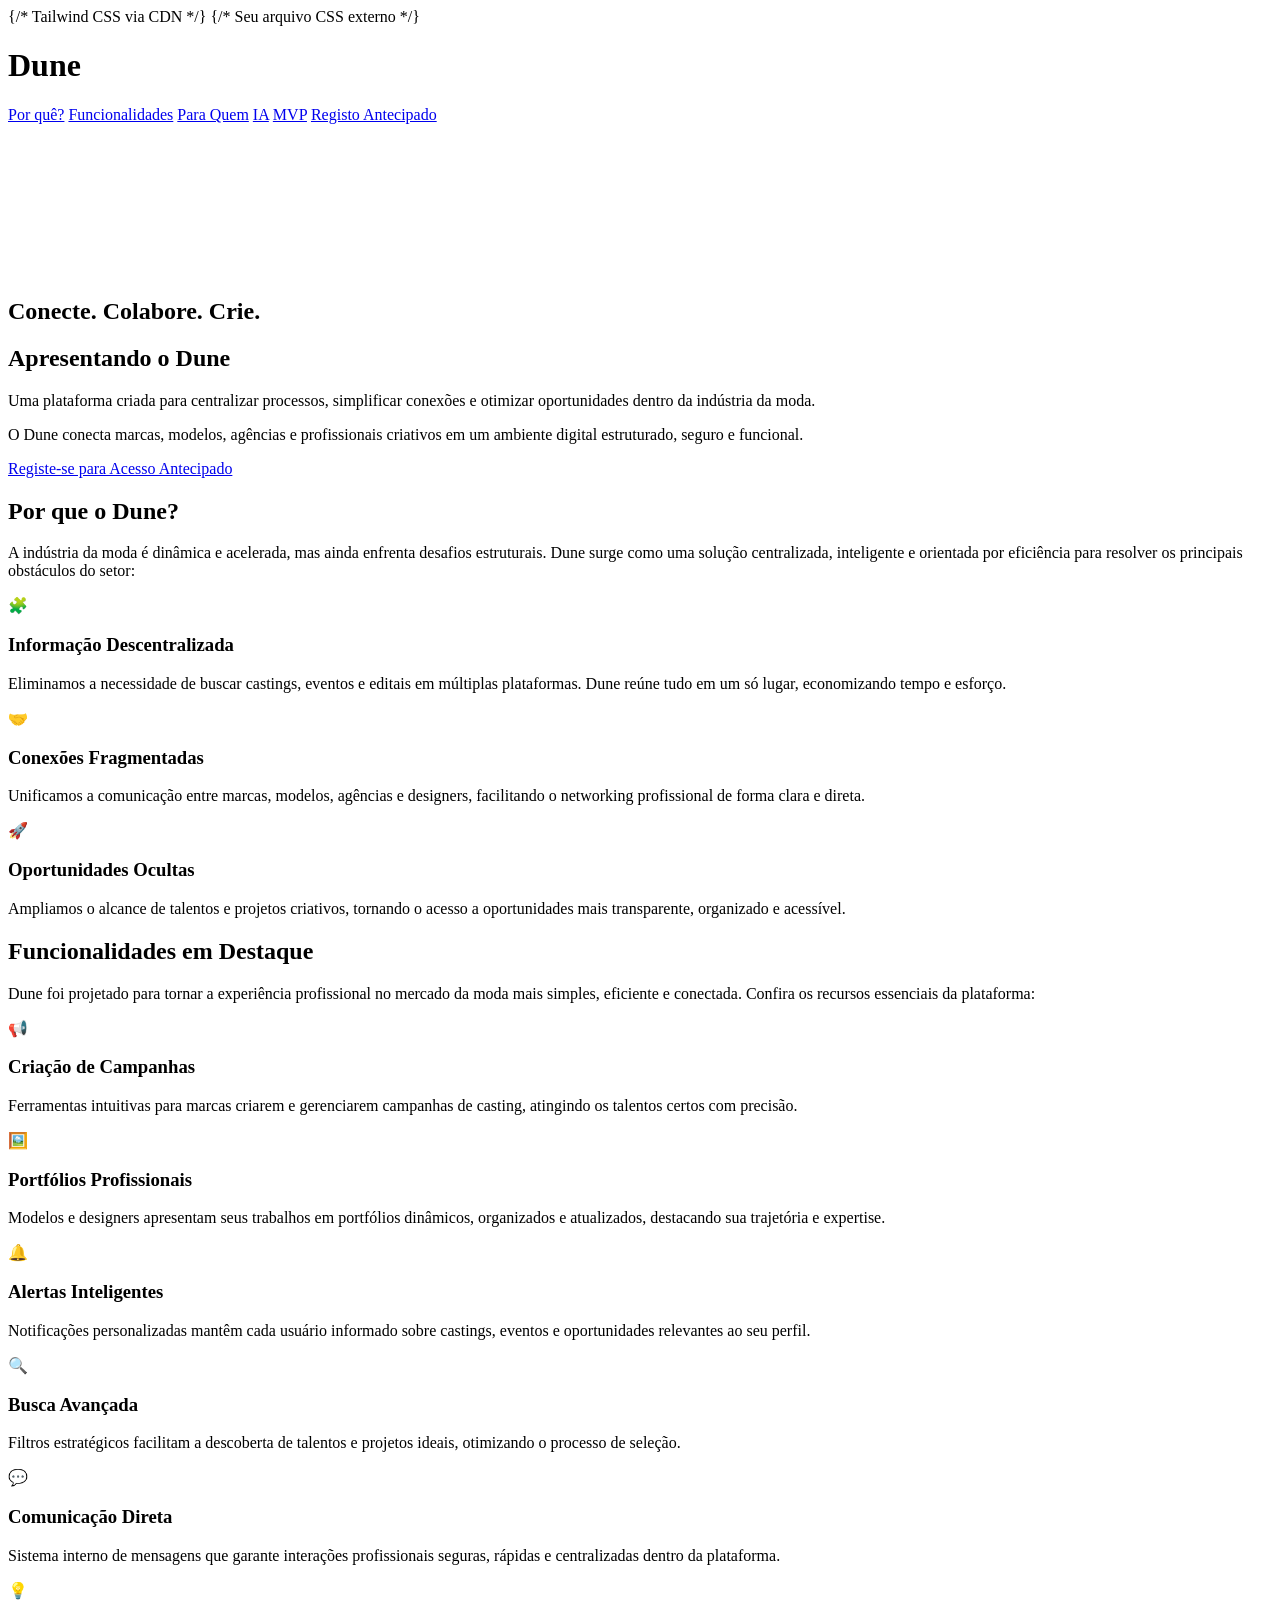
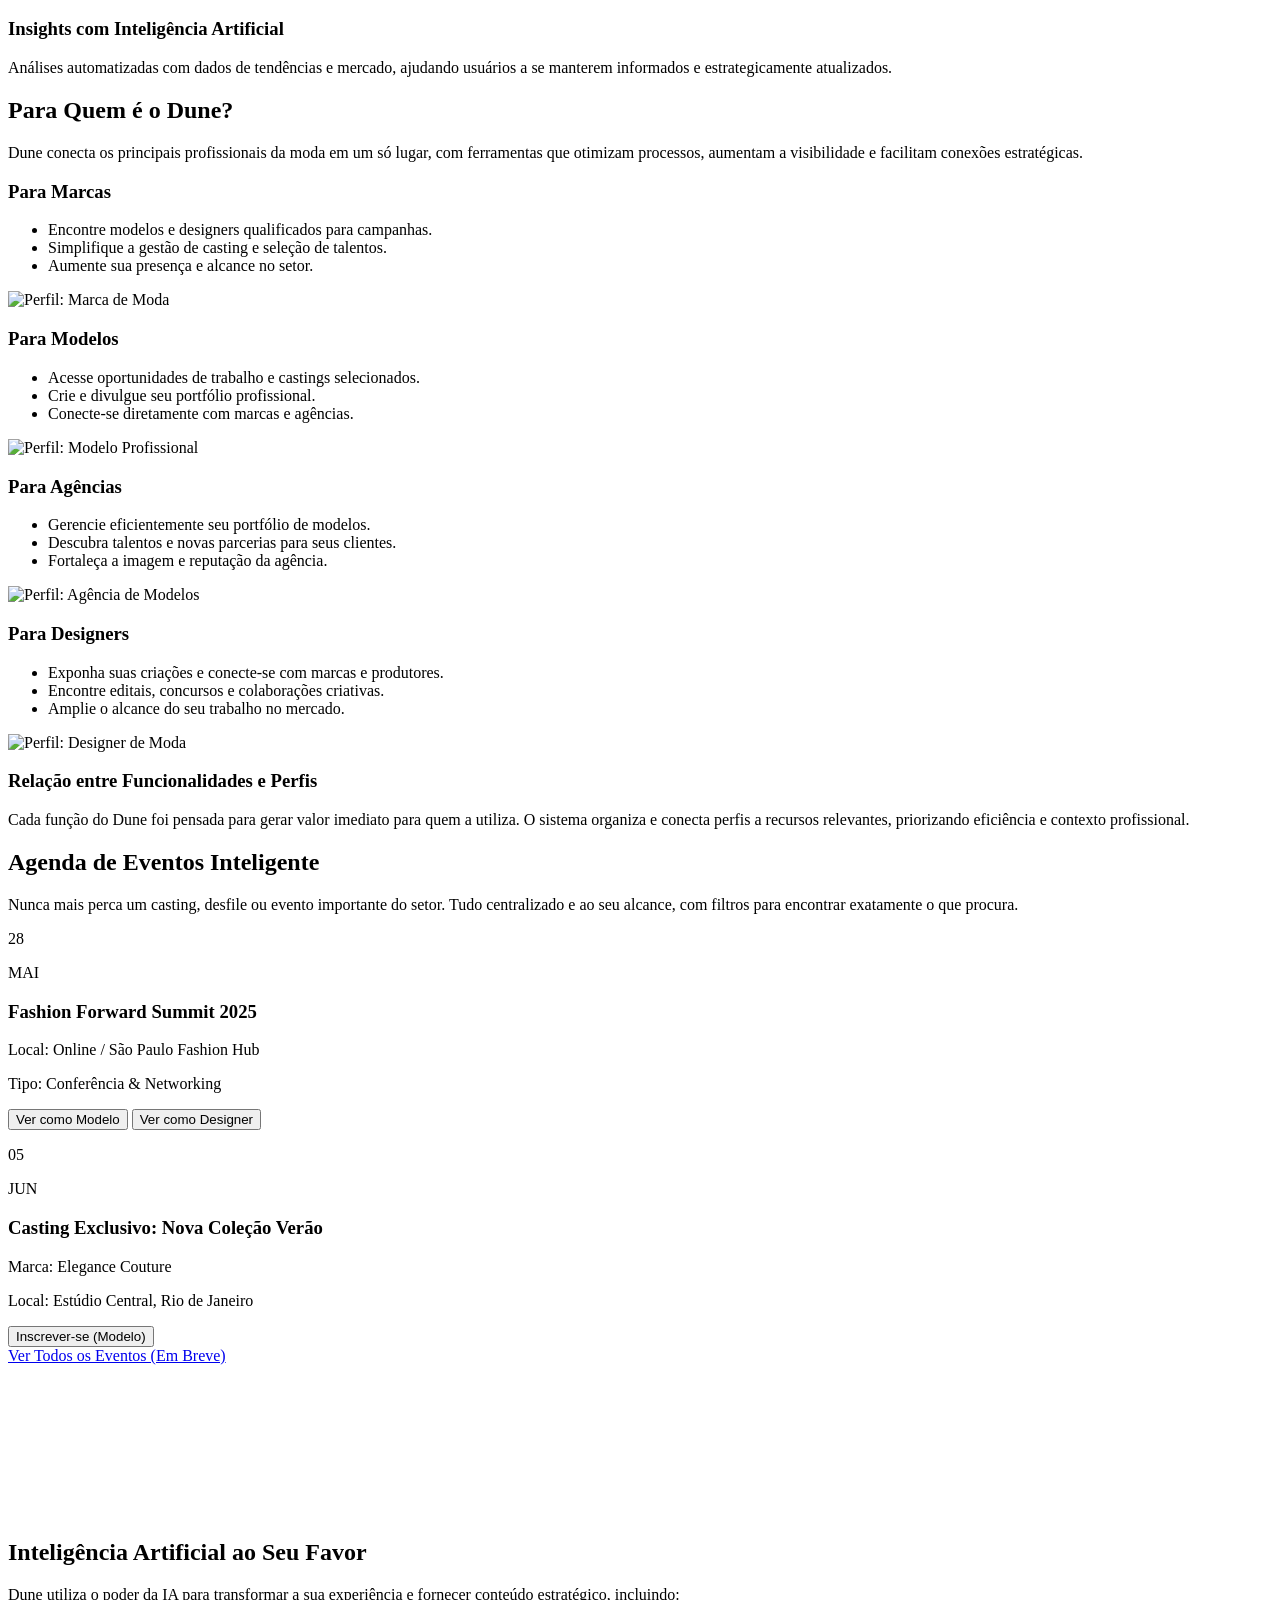
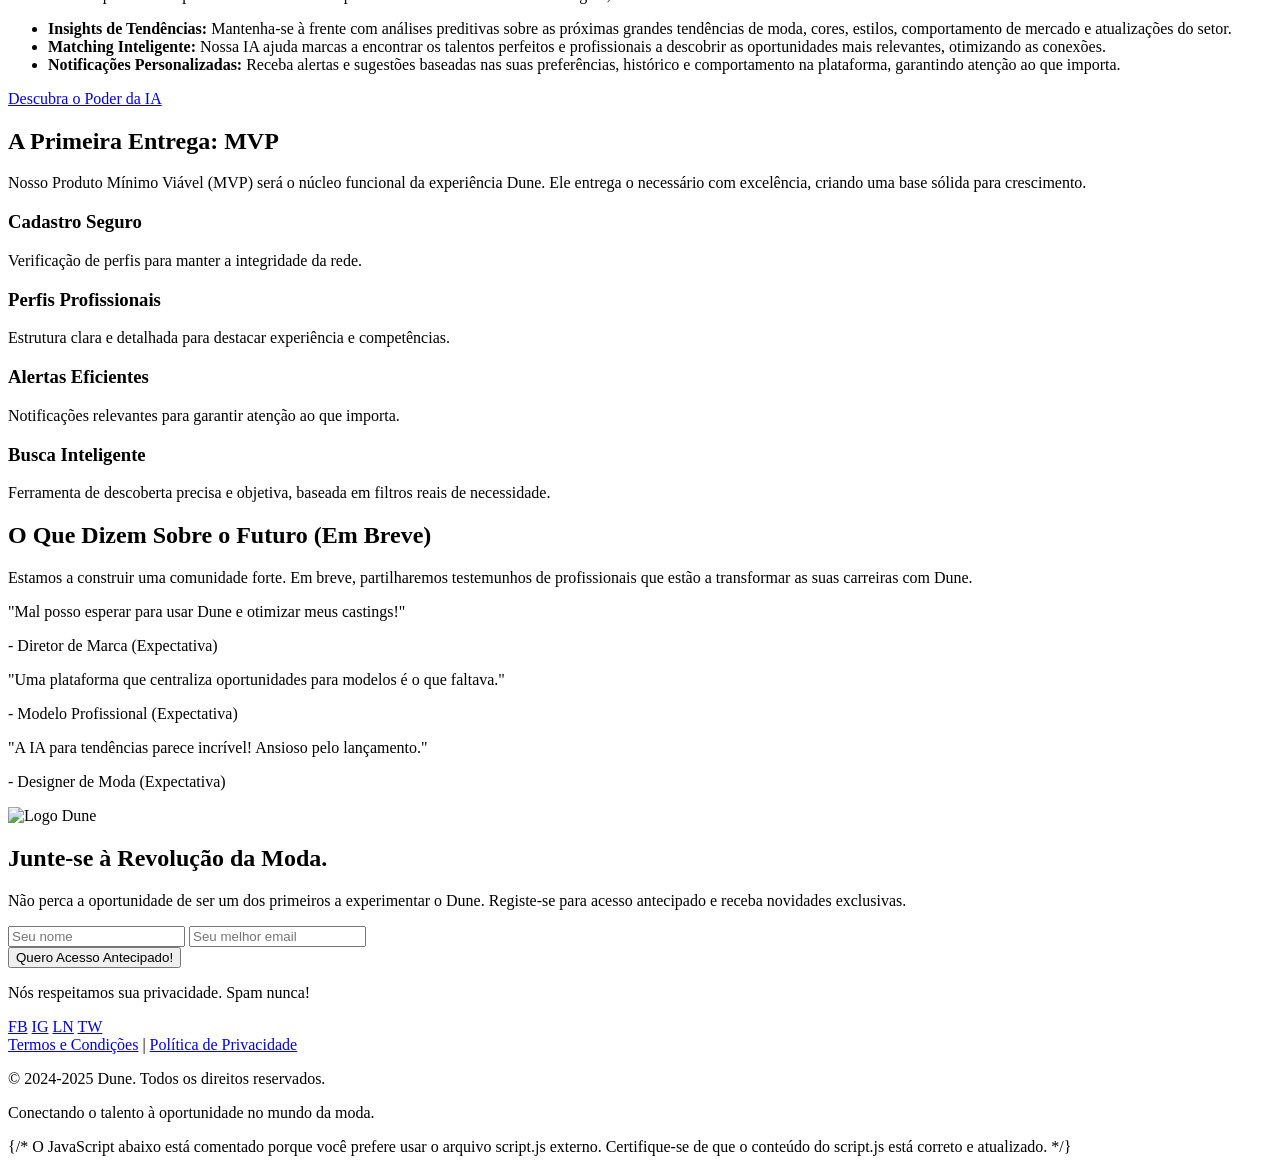
==== Dune/index.html @ 4e45c509 "Corrigir: Dune como pasta normal, index.html movido para Dune" ====
<!DOCTYPE html>
<html lang="pt-BR">
<head>
    <meta charset="UTF-8">
    <meta name="viewport" content="width=device-width, initial-scale=1.0">
    <title>Mode - Conectando o Futuro da Moda</title>
    <script src="https://cdn.tailwindcss.com"></script> {/* Tailwind CSS via CDN */}
    <link href="https://fonts.googleapis.com/css2?family=Playfair+Display:wght@700&family=Roboto:wght@300;400;700&display=swap" rel="stylesheet">
    <link rel="stylesheet" href="styles.css"> {/* Seu arquivo CSS externo */}
</head>
<body class="antialiased">

    <header class="fixed top-0 left-0 right-0 z-50 py-4 card-bg shadow-lg border-b border-custom">
        <div class="container mx-auto px-6 flex justify-between items-center">
            <h1 class="text-3xl font-bold highlight-text">Dune</h1>
            <nav>
                <a href="#why-fancy" class="text-secondary hover:highlight-text px-3 py-2 rounded-md text-sm font-medium">Por quê?</a>
                <a href="#features" class="text-secondary hover:highlight-text px-3 py-2 rounded-md text-sm font-medium">Funcionalidades</a>
                <a href="#for-whom" class="text-secondary hover:highlight-text px-3 py-2 rounded-md text-sm font-medium">Para Quem</a>
                <a href="#ai-feature" class="text-secondary hover:highlight-text px-3 py-2 rounded-md text-sm font-medium">IA</a>
                <a href="#mvp" class="text-secondary hover:highlight-text px-3 py-2 rounded-md text-sm font-medium">MVP</a>
                <a href="#cta-final" class="btn-primary ml-4 px-6 py-2 rounded-lg text-sm">Registo Antecipado</a>
            </nav>
        </div>
    </header>

    <section id="hero" class="min-h-screen relative flex items-center justify-center text-center overflow-hidden pt-20">
        <video autoplay loop muted playsinline class="absolute z-0 w-auto min-w-full min-h-full max-w-none object-cover">
            <source src="assets/videos/Videofundo.mp4" type="video/mp4">
            O seu navegador não suporta a tag de vídeo.
        </video>
        <div class="hero-overlay absolute inset-0 z-10"></div>
        <div class="relative z-20 p-8 rounded-lg max-w-3xl mx-auto">
            <h1 class="text-5xl md:text-7xl font-bold highlight-text mb-4 leading-tight">Conecte. Colabore. Crie.</h1>
            <h2 class="text-3xl md:text-4xl font-semibold highlight-text mb-6">Apresentando o Dune</h2>
            <p class="text-xl md:text-2xl text-secondary mb-4">
                Uma plataforma criada para centralizar processos, simplificar conexões e otimizar oportunidades dentro da indústria da moda.
            </p>
            <p class="text-lg text-secondary mb-10">
                O Dune conecta marcas, modelos, agências e profissionais criativos em um ambiente digital estruturado, seguro e funcional.
            </p>
            <a href="#cta-final" class="btn-primary px-10 py-4 rounded-lg text-lg">
                Registe-se para Acesso Antecipado
            </a>
        </div>
    </section>

    <section id="why-fancy" class="py-16 md:py-24 fade-in-section">
        <div class="container mx-auto px-6 text-center">
            <h2 class="text-4xl md:text-5xl font-bold highlight-text mb-8">Por que o Dune?</h2>
            <p class="text-lg text-secondary max-w-3xl mx-auto mb-12">
                A indústria da moda é dinâmica e acelerada, mas ainda enfrenta desafios estruturais. Dune surge como uma solução centralizada, inteligente e orientada por eficiência para resolver os principais obstáculos do setor:
            </p>
            <div class="grid md:grid-cols-1 lg:grid-cols-3 gap-8">
                <div class="card-bg p-8 rounded-xl shadow-xl border border-custom transform hover:scale-105 transition-transform duration-300">
                    <div class="icon-placeholder mx-auto mb-4">🧩</div>
                    <h3 class="text-2xl font-bold highlight-text mb-3">Informação Descentralizada</h3>
                    <p class="text-secondary">Eliminamos a necessidade de buscar castings, eventos e editais em múltiplas plataformas. Dune reúne tudo em um só lugar, economizando tempo e esforço.</p>
                </div>
                <div class="card-bg p-8 rounded-xl shadow-xl border border-custom transform hover:scale-105 transition-transform duration-300">
                    <div class="icon-placeholder mx-auto mb-4">🤝</div>
                    <h3 class="text-2xl font-bold highlight-text mb-3">Conexões Fragmentadas</h3>
                    <p class="text-secondary">Unificamos a comunicação entre marcas, modelos, agências e designers, facilitando o networking profissional de forma clara e direta.</p>
                </div>
                <div class="card-bg p-8 rounded-xl shadow-xl border border-custom transform hover:scale-105 transition-transform duration-300">
                    <div class="icon-placeholder mx-auto mb-4">🚀</div>
                    <h3 class="text-2xl font-bold highlight-text mb-3">Oportunidades Ocultas</h3>
                    <p class="text-secondary">Ampliamos o alcance de talentos e projetos criativos, tornando o acesso a oportunidades mais transparente, organizado e acessível.</p>
                </div>
            </div>
        </div>
    </section>

    <section id="features" class="py-16 md:py-24 card-bg fade-in-section">
        <div class="container mx-auto px-6">
            <h2 class="text-4xl md:text-5xl font-bold highlight-text text-center mb-8">Funcionalidades em Destaque</h2>
            <p class="text-lg text-secondary text-center max-w-3xl mx-auto mb-16">
                Dune foi projetado para tornar a experiência profissional no mercado da moda mais simples, eficiente e conectada. Confira os recursos essenciais da plataforma:
            </p>
            <div class="grid md:grid-cols-2 lg:grid-cols-3 gap-10">
                <div class="text-center p-6 rounded-lg hover:bg-gray-800 transition-colors duration-300">
                    <div class="icon-placeholder mx-auto">📢</div>
                    <h3 class="text-2xl font-bold highlight-text mt-4 mb-2">Criação de Campanhas</h3>
                    <p class="text-secondary">Ferramentas intuitivas para marcas criarem e gerenciarem campanhas de casting, atingindo os talentos certos com precisão.</p>
                </div>
                <div class="text-center p-6 rounded-lg hover:bg-gray-800 transition-colors duration-300">
                    <div class="icon-placeholder mx-auto">🖼️</div>
                    <h3 class="text-2xl font-bold highlight-text mt-4 mb-2">Portfólios Profissionais</h3>
                    <p class="text-secondary">Modelos e designers apresentam seus trabalhos em portfólios dinâmicos, organizados e atualizados, destacando sua trajetória e expertise.</p>
                </div>
                <div class="text-center p-6 rounded-lg hover:bg-gray-800 transition-colors duration-300">
                    <div class="icon-placeholder mx-auto">🔔</div>
                    <h3 class="text-2xl font-bold highlight-text mt-4 mb-2">Alertas Inteligentes</h3>
                    <p class="text-secondary">Notificações personalizadas mantêm cada usuário informado sobre castings, eventos e oportunidades relevantes ao seu perfil.</p>
                </div>
                <div class="text-center p-6 rounded-lg hover:bg-gray-800 transition-colors duration-300">
                    <div class="icon-placeholder mx-auto">🔍</div>
                    <h3 class="text-2xl font-bold highlight-text mt-4 mb-2">Busca Avançada</h3>
                    <p class="text-secondary">Filtros estratégicos facilitam a descoberta de talentos e projetos ideais, otimizando o processo de seleção.</p>
                </div>
                <div class="text-center p-6 rounded-lg hover:bg-gray-800 transition-colors duration-300">
                    <div class="icon-placeholder mx-auto">💬</div>
                    <h3 class="text-2xl font-bold highlight-text mt-4 mb-2">Comunicação Direta</h3>
                    <p class="text-secondary">Sistema interno de mensagens que garante interações profissionais seguras, rápidas e centralizadas dentro da plataforma.</p>
                </div>
                <div class="text-center p-6 rounded-lg hover:bg-gray-800 transition-colors duration-300">
                    <div class="icon-placeholder mx-auto">💡</div>
                    <h3 class="text-2xl font-bold highlight-text mt-4 mb-2">Insights com Inteligência Artificial</h3>
                    <p class="text-secondary">Análises automatizadas com dados de tendências e mercado, ajudando usuários a se manterem informados e estrategicamente atualizados.</p>
                </div>
            </div>
        </div>
    </section>

    <section id="for-whom" class="py-16 md:py-24 fade-in-section">
        <div class="container mx-auto px-6">
            <h2 class="text-4xl md:text-5xl font-bold highlight-text text-center mb-8">Para Quem é o Dune?</h2>
            <p class="text-lg text-secondary text-center max-w-3xl mx-auto mb-16">
                Dune conecta os principais profissionais da moda em um só lugar, com ferramentas que otimizam processos, aumentam a visibilidade e facilitam conexões estratégicas.
            </p>
            <div class="grid md:grid-cols-2 lg:grid-cols-4 gap-8">
                <div class="card-bg p-6 rounded-xl shadow-xl border border-custom flex flex-col min-h-[400px]">
                    <div>
                        <h3 class="text-2xl font-bold highlight-text mb-4">Para Marcas</h3>
                        <ul class="list-disc list-inside text-secondary space-y-2 mb-6 text-left">
                            <li>Encontre modelos e designers qualificados para campanhas.</li>
                            <li>Simplifique a gestão de casting e seleção de talentos.</li>
                            <li>Aumente sua presença e alcance no setor.</li>
                        </ul>
                    </div>
                    <div class="mt-auto pt-6 text-center">
                        <img src="https://placehold.co/300x80/1E1E1E/A0A0A0?text=Perfil%3A+Marca+de+Moda" alt="Perfil: Marca de Moda" class="rounded w-full opacity-75">
                    </div>
                </div>
                <div class="card-bg p-6 rounded-xl shadow-xl border border-custom flex flex-col min-h-[400px]">
                    <div>
                        <h3 class="text-2xl font-bold highlight-text mb-4">Para Modelos</h3>
                        <ul class="list-disc list-inside text-secondary space-y-2 mb-6 text-left">
                            <li>Acesse oportunidades de trabalho e castings selecionados.</li>
                            <li>Crie e divulgue seu portfólio profissional.</li>
                            <li>Conecte-se diretamente com marcas e agências.</li>
                        </ul>
                    </div>
                    <div class="mt-auto pt-6 text-center">
                        <img src="https://placehold.co/300x80/1E1E1E/A0A0A0?text=Perfil%3A+Modelo+Profissional" alt="Perfil: Modelo Profissional" class="rounded w-full opacity-75">
                    </div>
                </div>
                <div class="card-bg p-6 rounded-xl shadow-xl border border-custom flex flex-col min-h-[400px]">
                    <div>
                        <h3 class="text-2xl font-bold highlight-text mb-4">Para Agências</h3>
                        <ul class="list-disc list-inside text-secondary space-y-2 mb-6 text-left">
                            <li>Gerencie eficientemente seu portfólio de modelos.</li>
                            <li>Descubra talentos e novas parcerias para seus clientes.</li>
                            <li>Fortaleça a imagem e reputação da agência.</li>
                        </ul>
                    </div>
                    <div class="mt-auto pt-6 text-center">
                        <img src="https://placehold.co/300x80/1E1E1E/A0A0A0?text=Perfil%3A+Agência+de+Modelos" alt="Perfil: Agência de Modelos" class="rounded w-full opacity-75">
                    </div>
                </div>
                <div class="card-bg p-6 rounded-xl shadow-xl border border-custom flex flex-col min-h-[400px]">
                    <div>
                        <h3 class="text-2xl font-bold highlight-text mb-4">Para Designers</h3>
                        <ul class="list-disc list-inside text-secondary space-y-2 mb-6 text-left">
                            <li>Exponha suas criações e conecte-se com marcas e produtores.</li>
                            <li>Encontre editais, concursos e colaborações criativas.</li>
                            <li>Amplie o alcance do seu trabalho no mercado.</li>
                        </ul>
                    </div>
                    <div class="mt-auto pt-6 text-center">
                        <img src="https://placehold.co/300x80/1E1E1E/A0A0A0?text=Perfil%3A+Designer+de+Moda" alt="Perfil: Designer de Moda" class="rounded w-full opacity-75">
                    </div>
                </div>
            </div>
        </div>
    </section>

    <section class="py-12 md:py-16 card-bg fade-in-section">
        <div class="container mx-auto px-6 text-center">
            <h3 class="text-3xl md:text-4xl font-bold highlight-text mb-6">Relação entre Funcionalidades e Perfis</h3>
            <p class="text-lg text-secondary max-w-3xl mx-auto">
                Cada função do Dune foi pensada para gerar valor imediato para quem a utiliza. O sistema organiza e conecta perfis a recursos relevantes, priorizando eficiência e contexto profissional.
            </p>
        </div>
    </section>

    <section id="events" class="py-16 md:py-24 fade-in-section">
        <div class="container mx-auto px-6">
            <h2 class="text-4xl md:text-5xl font-bold highlight-text text-center mb-8">Agenda de Eventos Inteligente</h2>
            <p class="text-lg text-secondary text-center max-w-2xl mx-auto mb-16">
                Nunca mais perca um casting, desfile ou evento importante do setor. Tudo centralizado e ao seu alcance, com filtros para encontrar exatamente o que procura.
            </p>
            <div class="max-w-4xl mx-auto space-y-6">
                <div class="flex flex-col sm:flex-row items-start sm:items-center p-6 rounded-xl shadow-lg border border-custom bg-gray-800 hover:shadow-2xl transition-shadow duration-300">
                    <div class="flex-shrink-0 mb-4 sm:mb-0 sm:mr-6 text-center sm:text-left">
                        <p class="text-4xl font-bold highlight-text">28</p><p class="text-lg text-secondary">MAI</p>
                    </div>
                    <div class="flex-grow mb-4 sm:mb-0">
                        <h3 class="text-2xl font-bold highlight-text">Fashion Forward Summit 2025</h3>
                        <p class="text-secondary"><span class="font-semibold">Local:</span> Online / São Paulo Fashion Hub</p>
                        <p class="text-secondary"><span class="font-semibold">Tipo:</span> Conferência & Networking</p>
                    </div>
                    <div class="flex flex-col sm:flex-row sm:items-center space-y-2 sm:space-y-0 sm:space-x-3">
                        <button class="btn-secondary px-4 py-2 rounded-lg text-sm w-full sm:w-auto">Ver como Modelo</button>
                        <button class="btn-secondary px-4 py-2 rounded-lg text-sm w-full sm:w-auto">Ver como Designer</button>
                    </div>
                </div>
                <div class="flex flex-col sm:flex-row items-start sm:items-center p-6 rounded-xl shadow-lg border border-custom bg-gray-800 hover:shadow-2xl transition-shadow duration-300">
                    <div class="flex-shrink-0 mb-4 sm:mb-0 sm:mr-6 text-center sm:text-left">
                        <p class="text-4xl font-bold highlight-text">05</p><p class="text-lg text-secondary">JUN</p>
                    </div>
                    <div class="flex-grow mb-4 sm:mb-0">
                        <h3 class="text-2xl font-bold highlight-text">Casting Exclusivo: Nova Coleção Verão</h3>
                        <p class="text-secondary"><span class="font-semibold">Marca:</span> Elegance Couture</p>
                        <p class="text-secondary"><span class="font-semibold">Local:</span> Estúdio Central, Rio de Janeiro</p>
                    </div>
                    <div class="flex flex-col sm:flex-row sm:items-center space-y-2 sm:space-y-0 sm:space-x-3">
                        <button class="btn-primary px-4 py-2 rounded-lg text-sm w-full sm:w-auto">Inscrever-se (Modelo)</button>
                    </div>
                </div>
            </div>
            <div class="text-center mt-12">
                <a href="#cta-final" class="btn-primary px-8 py-3 rounded-lg text-md">Ver Todos os Eventos (Em Breve)</a>
            </div>
        </div>
    </section>

    <section id="ai-feature" class="py-16 md:py-24 fade-in-section">
        <div class="container mx-auto px-6">
            <div class="flex flex-col md:flex-row items-center">
                <div class="md:w-1/2 mb-8 md:mb-0 md:pr-12">
                    <video id="aiFeatureVideoTest" autoplay loop muted playsinline class="rounded-xl shadow-2xl w-full aspect-video">
                        <source src="assets/videos/IaVideoTest.mp4" type="video/mp4">
                        O seu navegador não suporta a tag de vídeo.
                    </video>
                </div>
                <div class="md:w-1/2">
                    <h2 class="text-4xl md:text-5xl font-bold highlight-text mb-6">Inteligência Artificial ao Seu Favor</h2>
                    <p class="text-lg text-secondary mb-8">
                        Dune utiliza o poder da IA para transformar a sua experiência e fornecer conteúdo estratégico, incluindo:
                    </p>
                    <ul class="list-disc list-inside text-secondary space-y-4 text-lg">
                        <li>
                            <strong class="highlight-text">Insights de Tendências:</strong> Mantenha-se à frente com análises preditivas sobre as próximas grandes tendências de moda, cores, estilos, comportamento de mercado e atualizações do setor.
                        </li>
                        <li>
                            <strong class="highlight-text">Matching Inteligente:</strong> Nossa IA ajuda marcas a encontrar os talentos perfeitos e profissionais a descobrir as oportunidades mais relevantes, otimizando as conexões.
                        </li>
                        <li>
                            <strong class="highlight-text">Notificações Personalizadas:</strong> Receba alertas e sugestões baseadas nas suas preferências, histórico e comportamento na plataforma, garantindo atenção ao que importa.
                        </li>
                    </ul>
                    <a href="#cta-final" class="btn-secondary mt-10 px-8 py-3 rounded-lg inline-block">Descubra o Poder da IA</a>
                </div>
            </div>
        </div>
    </section>

    <section id="mvp" class="py-16 md:py-24 card-bg fade-in-section">
        <div class="container mx-auto px-6">
            <h2 class="text-4xl md:text-5xl font-bold highlight-text text-center mb-8">A Primeira Entrega: MVP</h2>
            <p class="text-lg text-secondary text-center max-w-3xl mx-auto mb-16">
                Nosso Produto Mínimo Viável (MVP) será o núcleo funcional da experiência Dune. Ele entrega o necessário com excelência, criando uma base sólida para crescimento.
            </p>
            <div class="grid md:grid-cols-2 lg:grid-cols-4 gap-8">
                <div class="text-center p-6">
                    <h3 class="text-xl font-bold highlight-text mt-4 mb-2">Cadastro Seguro</h3>
                    <p class="text-secondary">Verificação de perfis para manter a integridade da rede.</p>
                </div>
                <div class="text-center p-6">
                    <h3 class="text-xl font-bold highlight-text mt-4 mb-2">Perfis Profissionais</h3>
                    <p class="text-secondary">Estrutura clara e detalhada para destacar experiência e competências.</p>
                </div>
                <div class="text-center p-6">
                    <h3 class="text-xl font-bold highlight-text mt-4 mb-2">Alertas Eficientes</h3>
                    <p class="text-secondary">Notificações relevantes para garantir atenção ao que importa.</p>
                </div>
                <div class="text-center p-6">
                    <h3 class="text-xl font-bold highlight-text mt-4 mb-2">Busca Inteligente</h3>
                    <p class="text-secondary">Ferramenta de descoberta precisa e objetiva, baseada em filtros reais de necessidade.</p>
                </div>
            </div>
        </div>
    </section>

    <section id="social-proof" class="py-16 md:py-24 fade-in-section">
        <div class="container mx-auto px-6 text-center">
            <h2 class="text-4xl md:text-5xl font-bold highlight-text mb-12">O Que Dizem Sobre o Futuro (Em Breve)</h2>
            <p class="text-lg text-secondary max-w-2xl mx-auto mb-10">
                Estamos a construir uma comunidade forte. Em breve, partilharemos testemunhos de profissionais que estão a transformar as suas carreiras com Dune.
            </p>
            <div class="grid md:grid-cols-3 gap-8">
                <div class="p-6 border border-custom rounded-lg">
                    <p class="text-secondary italic">"Mal posso esperar para usar Dune e otimizar meus castings!"</p>
                    <p class="highlight-text font-semibold mt-4">- Diretor de Marca (Expectativa)</p>
                </div>
                <div class="p-6 border border-custom rounded-lg">
                    <p class="text-secondary italic">"Uma plataforma que centraliza oportunidades para modelos é o que faltava."</p>
                    <p class="highlight-text font-semibold mt-4">- Modelo Profissional (Expectativa)</p>
                </div>
                <div class="p-6 border border-custom rounded-lg">
                    <p class="text-secondary italic">"A IA para tendências parece incrível! Ansioso pelo lançamento."</p>
                    <p class="highlight-text font-semibold mt-4">- Designer de Moda (Expectativa)</p>
                </div>
            </div>
        </div>
    </section>

    <section id="cta-final" class="py-16 md:py-24 fade-in-section">
        <div class="container mx-auto px-6 text-center">
            <img src="https://placehold.co/150x150/121212/FFFFFF?text=Dune+Logo" alt="Logo Dune" class="mx-auto mb-8 rounded-full">
            <h2 class="text-4xl md:text-5xl font-bold highlight-text mb-6">Junte-se à Revolução da Moda.</h2>
            <p class="text-xl text-secondary max-w-xl mx-auto mb-10">
                Não perca a oportunidade de ser um dos primeiros a experimentar o Dune. Registe-se para acesso antecipado e receba novidades exclusivas.
            </p>
            <form class="max-w-lg mx-auto">
                <div class="flex flex-col sm:flex-row gap-4 mb-4">
                    <input type="text" placeholder="Seu nome" class="flex-grow p-4 rounded-lg bg-gray-800 border border-custom focus:ring-2 focus:ring-white focus:border-transparent outline-none" required>
                    <input type="email" placeholder="Seu melhor email" class="flex-grow p-4 rounded-lg bg-gray-800 border border-custom focus:ring-2 focus:ring-white focus:border-transparent outline-none" required>
                </div>
                <button type="submit" class="btn-primary w-full sm:w-auto px-10 py-4 rounded-lg text-lg">
                    Quero Acesso Antecipado!
                </button>
            </form>
            <p class="text-sm text-secondary mt-6">Nós respeitamos sua privacidade. Spam nunca!</p>
        </div>
    </section>

    <footer class="py-12 card-bg border-t border-custom">
        <div class="container mx-auto px-6 text-center">
            <div class="mb-6">
                <a href="#" class="text-secondary hover:highlight-text mx-3 text-2xl">FB</a>
                <a href="#" class="text-secondary hover:highlight-text mx-3 text-2xl">IG</a>
                <a href="#" class="text-secondary hover:highlight-text mx-3 text-2xl">LN</a>
                <a href="#" class="text-secondary hover:highlight-text mx-3 text-2xl">TW</a>
            </div>
            <div class="mb-4">
                <a href="#" class="text-secondary hover:highlight-text px-3">Termos e Condições</a>
                <span class="text-secondary">|</span>
                <a href="#" class="text-secondary hover:highlight-text px-3">Política de Privacidade</a>
            </div>
            <p class="text-secondary text-sm">&copy; 2024-2025 Dune. Todos os direitos reservados.</p>
            <p class="text-secondary text-xs mt-1">Conectando o talento à oportunidade no mundo da moda.</p>
        </div>
    </footer>

    <script src="script.js"></script> 
    {/* O JavaScript abaixo está comentado porque você prefere usar o arquivo script.js externo.
        Certifique-se de que o conteúdo do script.js está correto e atualizado.
    <script>
        // Script para animação de entrada suave das seções
        // ... (código de animação) ...

        // Script para navegação suave
        // ... (código de navegação) ...

        // Script para controlar o vídeo da seção de IA com som baixo
        // ... (código de controle de vídeo) ...
    </script>
    */}

</body>
</html>
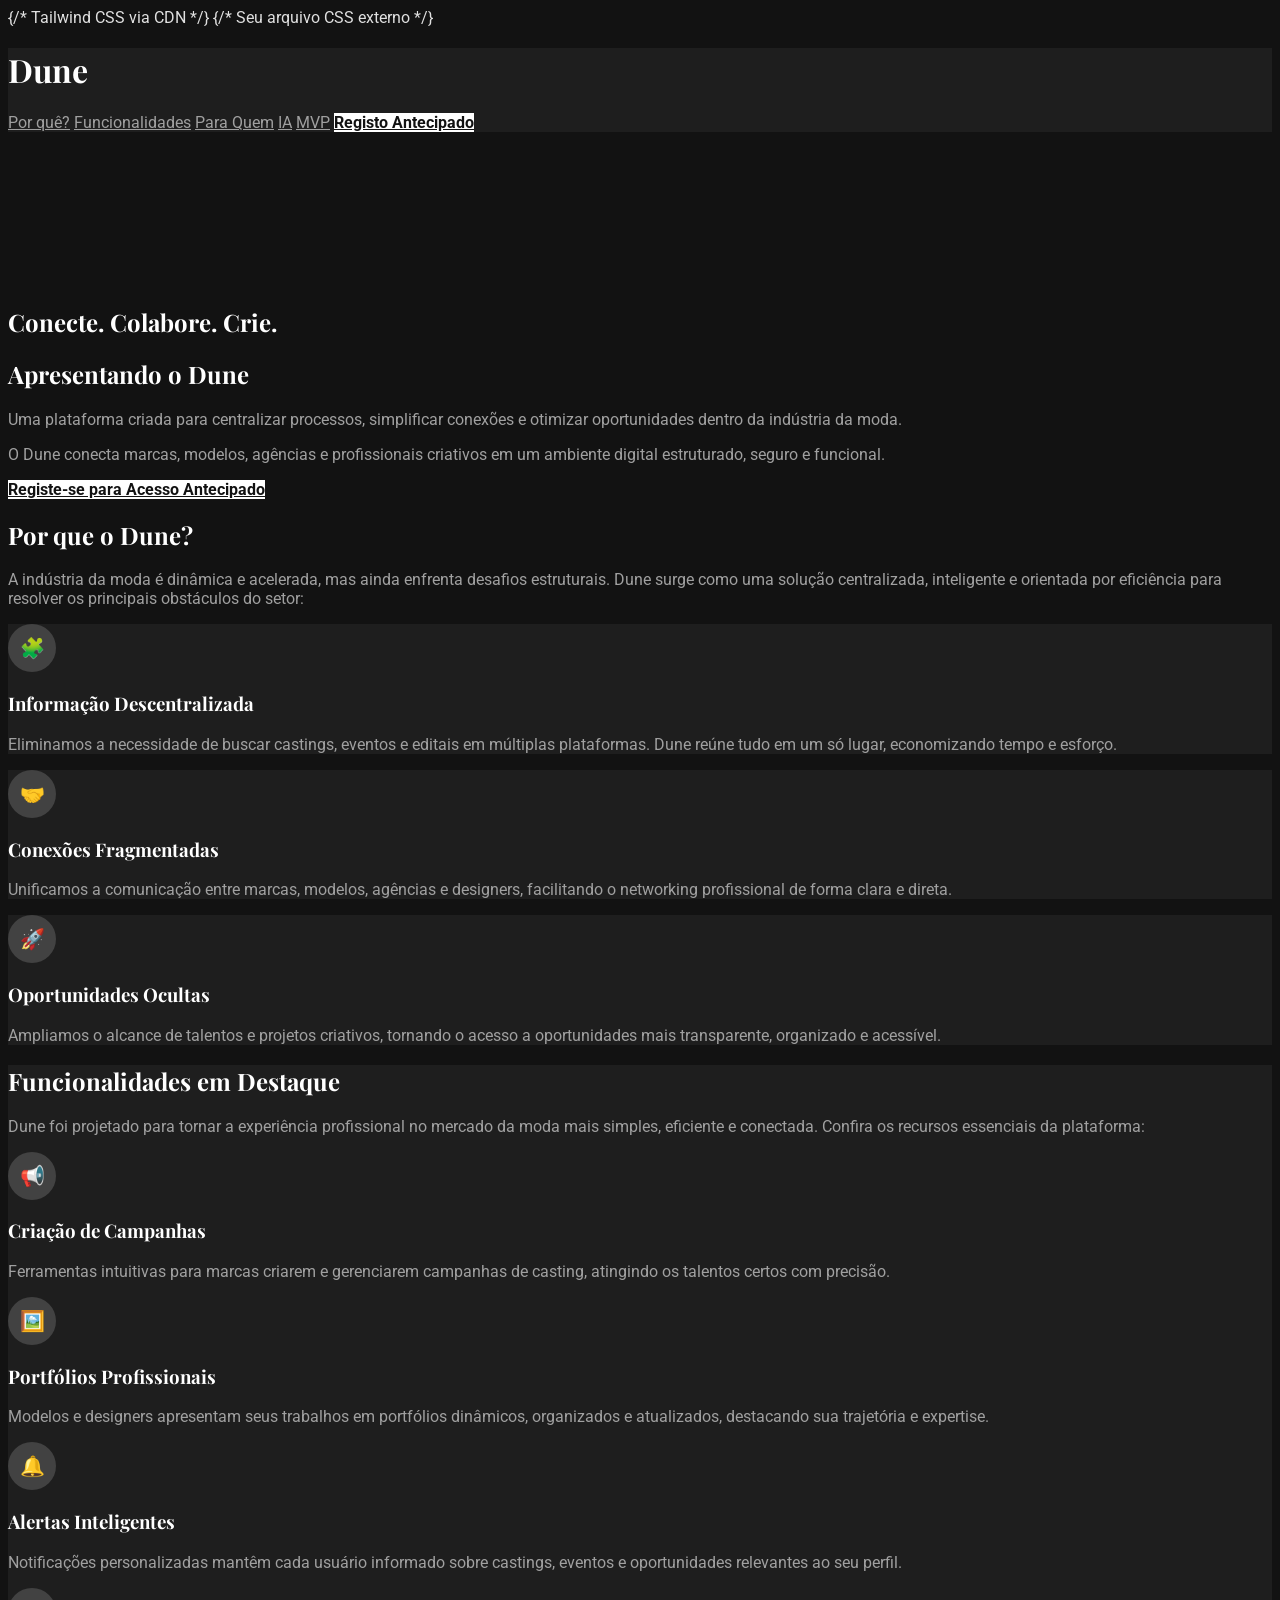
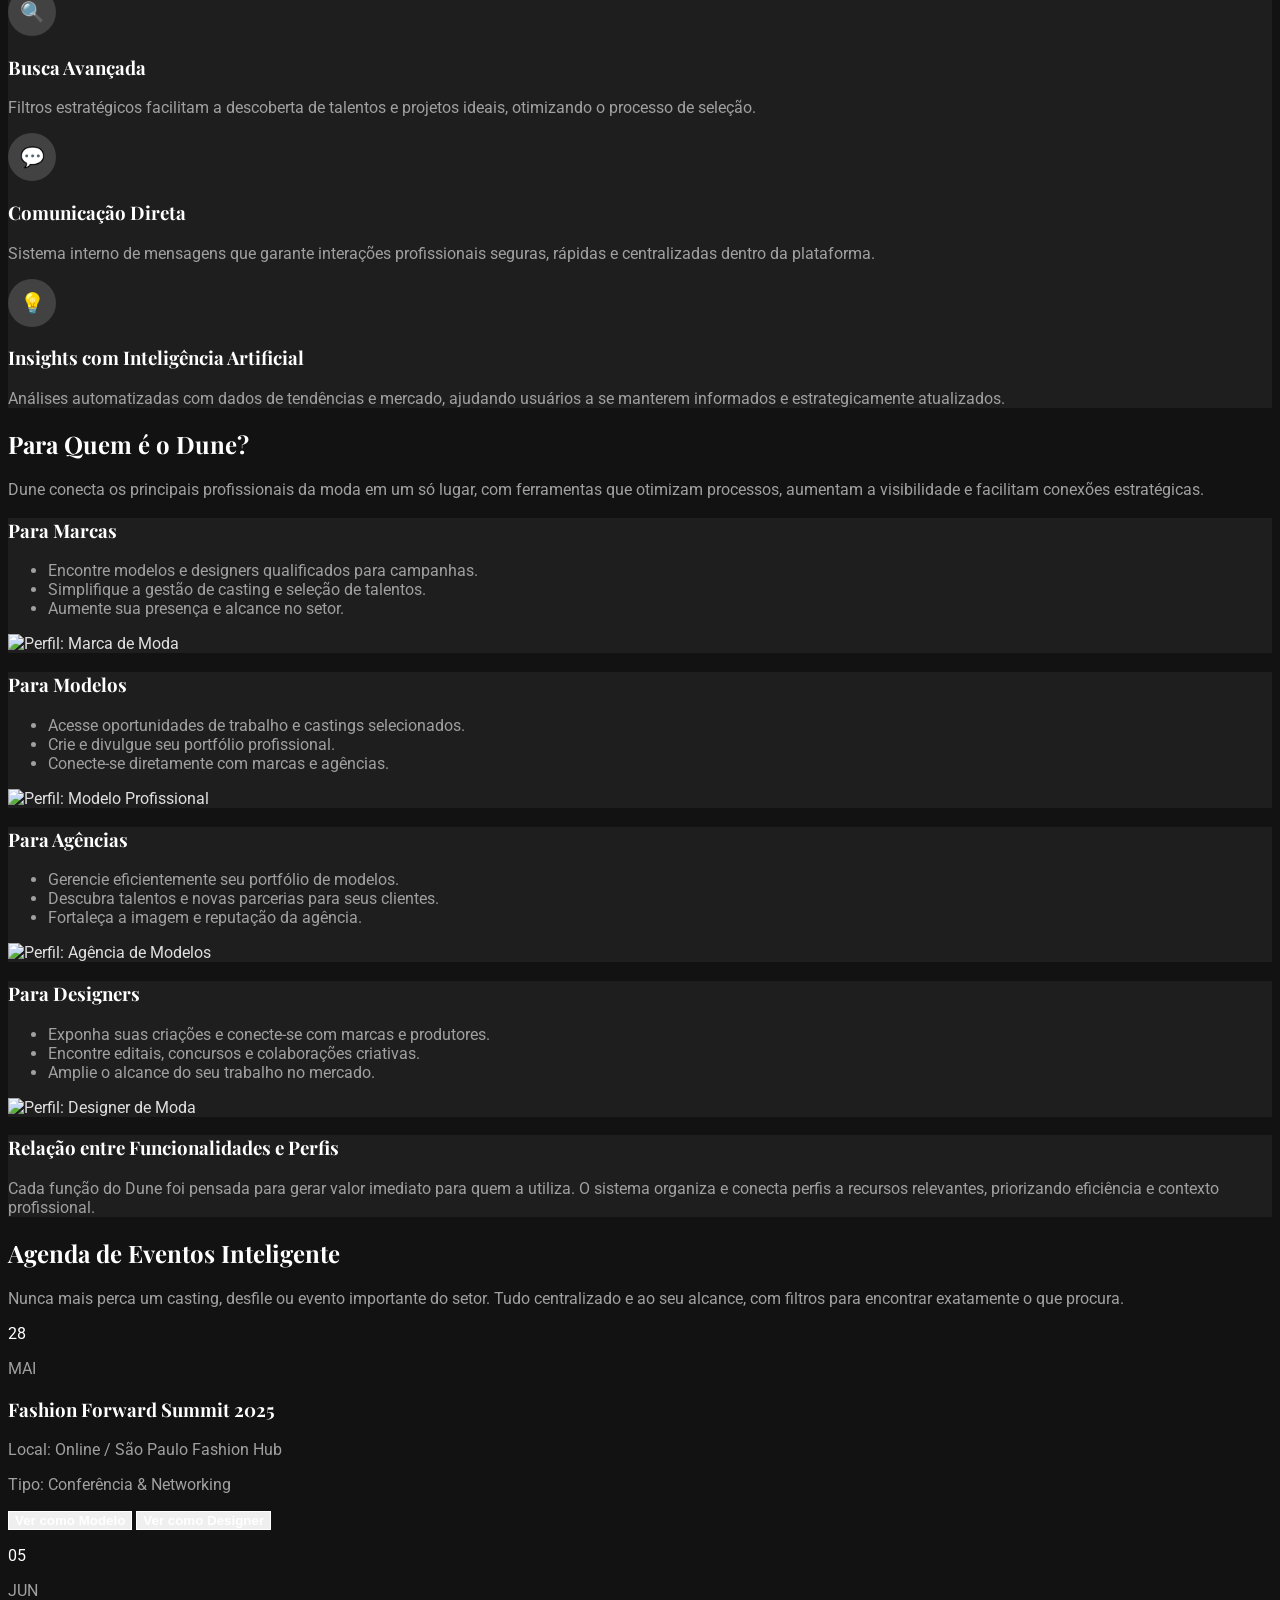
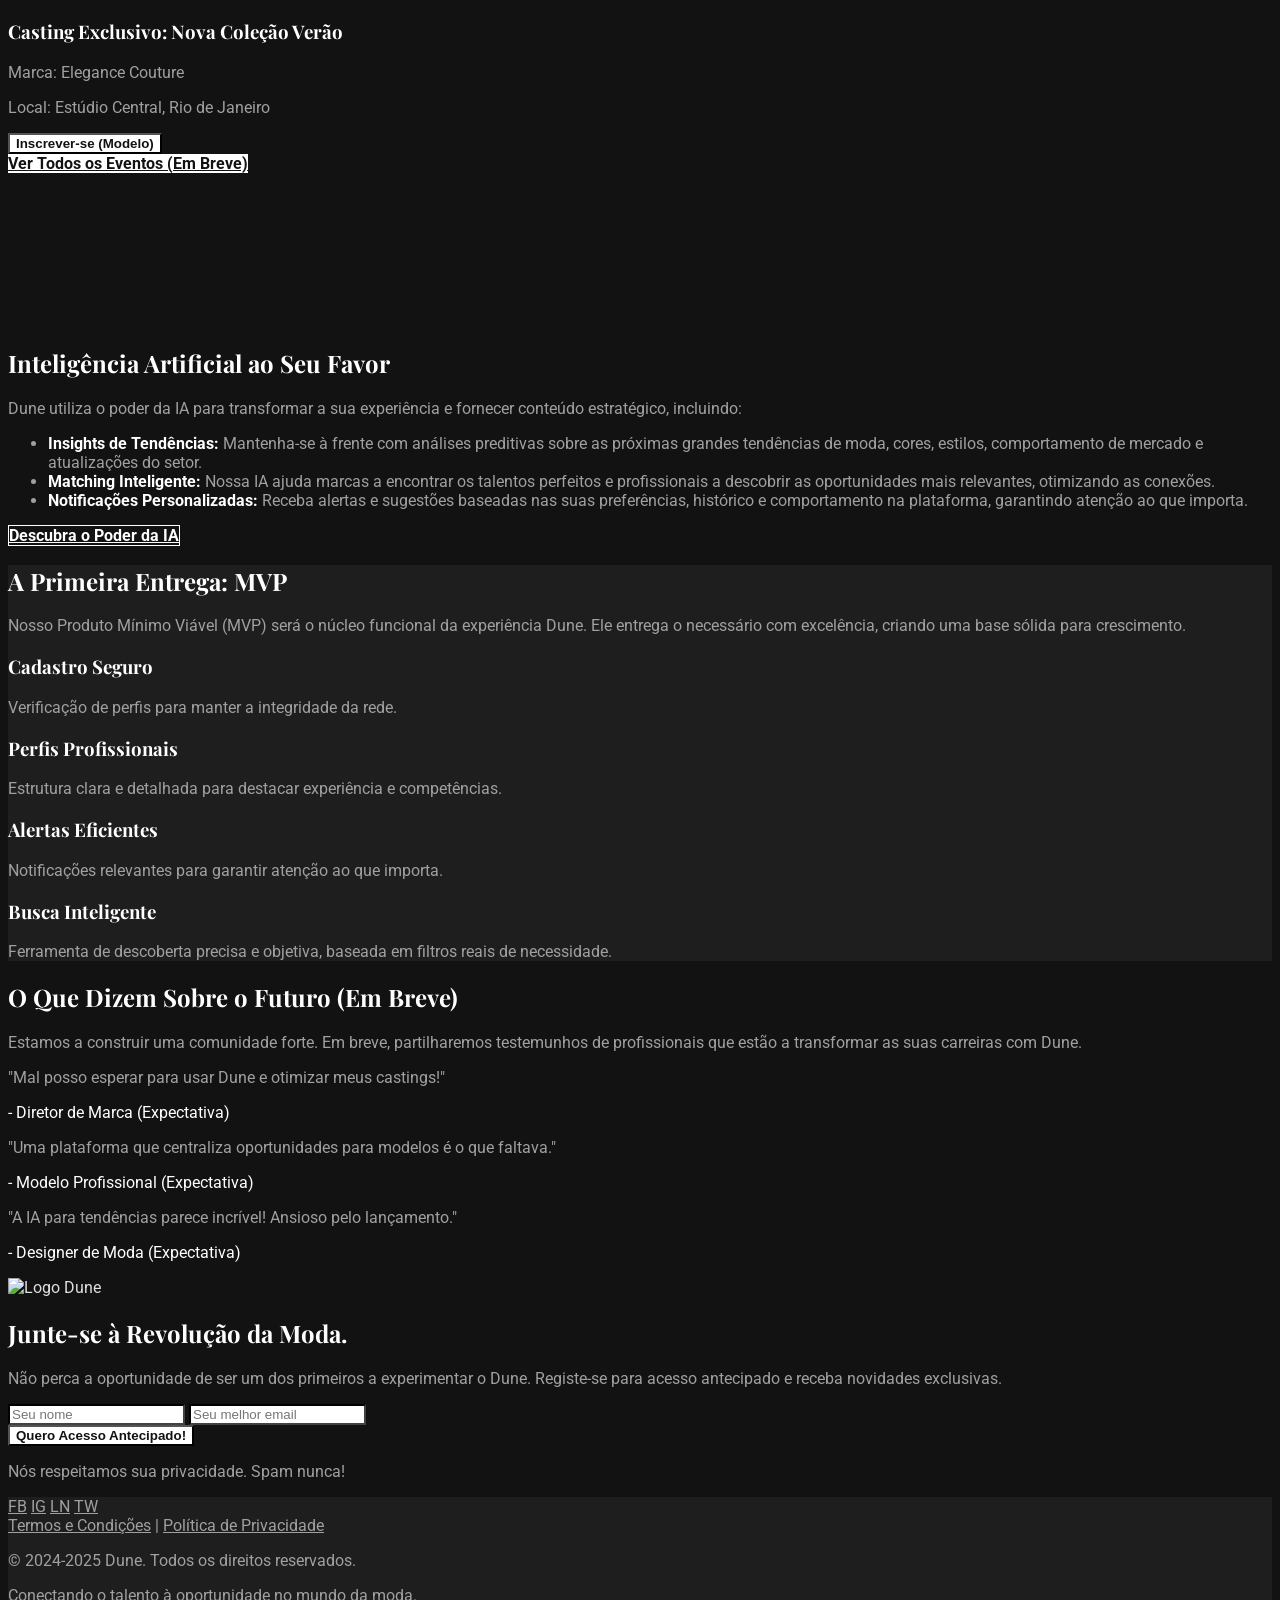
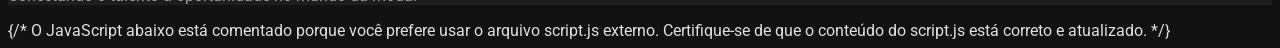
==== commit c4e91d3e: "Remover arquivos da raiz e atualizar Dune/index.html" ====
--- a/Dune/index.html
+++ b/Dune/index.html
@@ -6,7 +6,7 @@
     <title>Mode - Conectando o Futuro da Moda</title>
     <script src="https://cdn.tailwindcss.com"></script> {/* Tailwind CSS via CDN */}
     <link href="https://fonts.googleapis.com/css2?family=Playfair+Display:wght@700&family=Roboto:wght@300;400;700&display=swap" rel="stylesheet">
-    <link rel="stylesheet" href="styles.css"> {/* Seu arquivo CSS externo */}
+    <link rel="stylesheet" href="./styles.css"> {/* Seu arquivo CSS externo */}
 </head>
 <body class="antialiased">
 
@@ -26,7 +26,7 @@
 
     <section id="hero" class="min-h-screen relative flex items-center justify-center text-center overflow-hidden pt-20">
         <video autoplay loop muted playsinline class="absolute z-0 w-auto min-w-full min-h-full max-w-none object-cover">
-            <source src="assets/videos/Videofundo.mp4" type="video/mp4">
+            <source src="../assets/videos/Videofundo.mp4" type="video/mp4">
             O seu navegador não suporta a tag de vídeo.
         </video>
         <div class="hero-overlay absolute inset-0 z-10"></div>
@@ -230,7 +230,7 @@
             <div class="flex flex-col md:flex-row items-center">
                 <div class="md:w-1/2 mb-8 md:mb-0 md:pr-12">
                     <video id="aiFeatureVideoTest" autoplay loop muted playsinline class="rounded-xl shadow-2xl w-full aspect-video">
-                        <source src="assets/videos/IaVideoTest.mp4" type="video/mp4">
+                        <source src="../assets/videos/IaVideoTest.mp4" type="video/mp4">
                         O seu navegador não suporta a tag de vídeo.
                     </video>
                 </div>
@@ -344,7 +344,7 @@
         </div>
     </footer>
 
-    <script src="script.js"></script> 
+    <script src="./script.js"></script> 
     {/* O JavaScript abaixo está comentado porque você prefere usar o arquivo script.js externo.
         Certifique-se de que o conteúdo do script.js está correto e atualizado.
     <script>
--- a/Dune/styles.css
+++ b/Dune/styles.css
@@ -0,0 +1,87 @@
+body {
+    font-family: 'Roboto', sans-serif;
+    background-color: #121212; /* Fundo principal escuro */
+    color: #E0E0E0; /* Texto principal suave */
+}
+
+/* Remova ou comente esta regra se ela existir no seu styles.css, pois o Herói usa vídeo agora.
+.hero-section {
+    background-image: url('https://placehold.co/1920x1080/1A1A1A/E0E0E0?text=Imagem+Moderna+Moda');
+    background-size: cover;
+    background-position: center;
+}
+*/
+
+.card-bg {
+    background-color: #1E1E1E; /* Fundo de cartão/seção */
+}
+
+.text-secondary {
+    color: #A0A0A0; /* Texto secundário/links */
+}
+
+.highlight-text {
+    color: #FFFFFF; /* Destaques/acentos */
+}
+
+.border-custom {
+    border-color: #424242; /* Bordas sutis */
+}
+
+/* Ajustado para incluir h4, caso use */
+h1, h2, h3, h4 { 
+    font-family: 'Playfair Display', serif; /* Fonte serifada elegante para títulos */
+}
+
+.btn-primary {
+    background-color: #FFFFFF;
+    color: #121212;
+    font-weight: bold;
+    transition: all 0.3s ease;
+}
+
+.btn-primary:hover {
+    background-color: #E0E0E0;
+    transform: translateY(-2px);
+}
+
+.btn-secondary {
+    border: 1px solid #FFFFFF;
+    color: #FFFFFF;
+    font-weight: bold;
+    transition: all 0.3s ease;
+}
+
+.btn-secondary:hover {
+    background-color: #FFFFFF;
+    color: #121212;
+}
+
+.icon-placeholder {
+    width: 48px;
+    height: 48px;
+    background-color: #424242;
+    border-radius: 50%;
+    display: flex;
+    align-items: center;
+    justify-content: center;
+    margin-bottom: 0.5rem;
+    font-size: 1.25rem;
+    color: #FFFFFF;
+    flex-shrink: 0;
+}
+
+.hero-overlay {
+    background-color: rgba(18, 18, 18, 0.7); /* Sobreposição escura para o vídeo do Herói */
+}
+
+.fade-in-section {
+    opacity: 0;
+    transform: translateY(20px);
+    transition: opacity 0.8s ease-out, transform 0.8s ease-out;
+}
+
+.fade-in-section.is-visible {
+    opacity: 1;
+    transform: translateY(0);
+} 
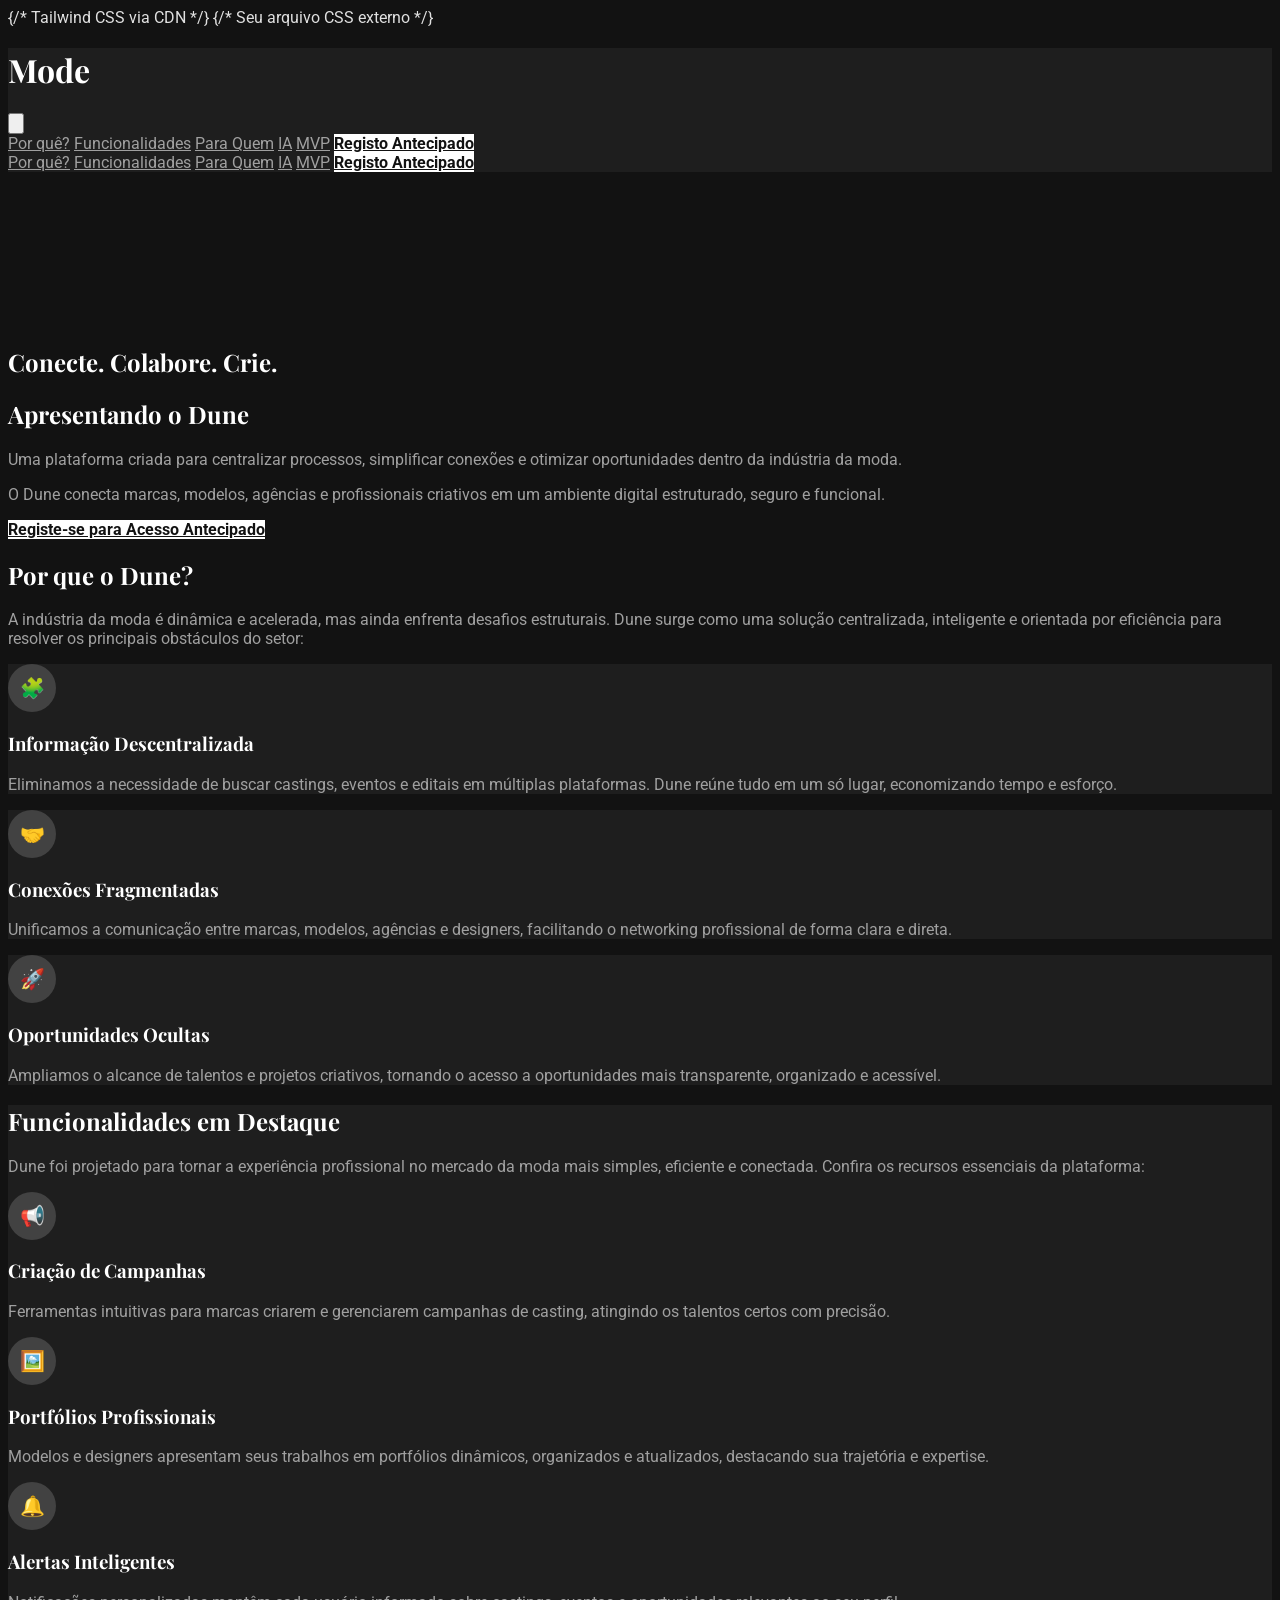
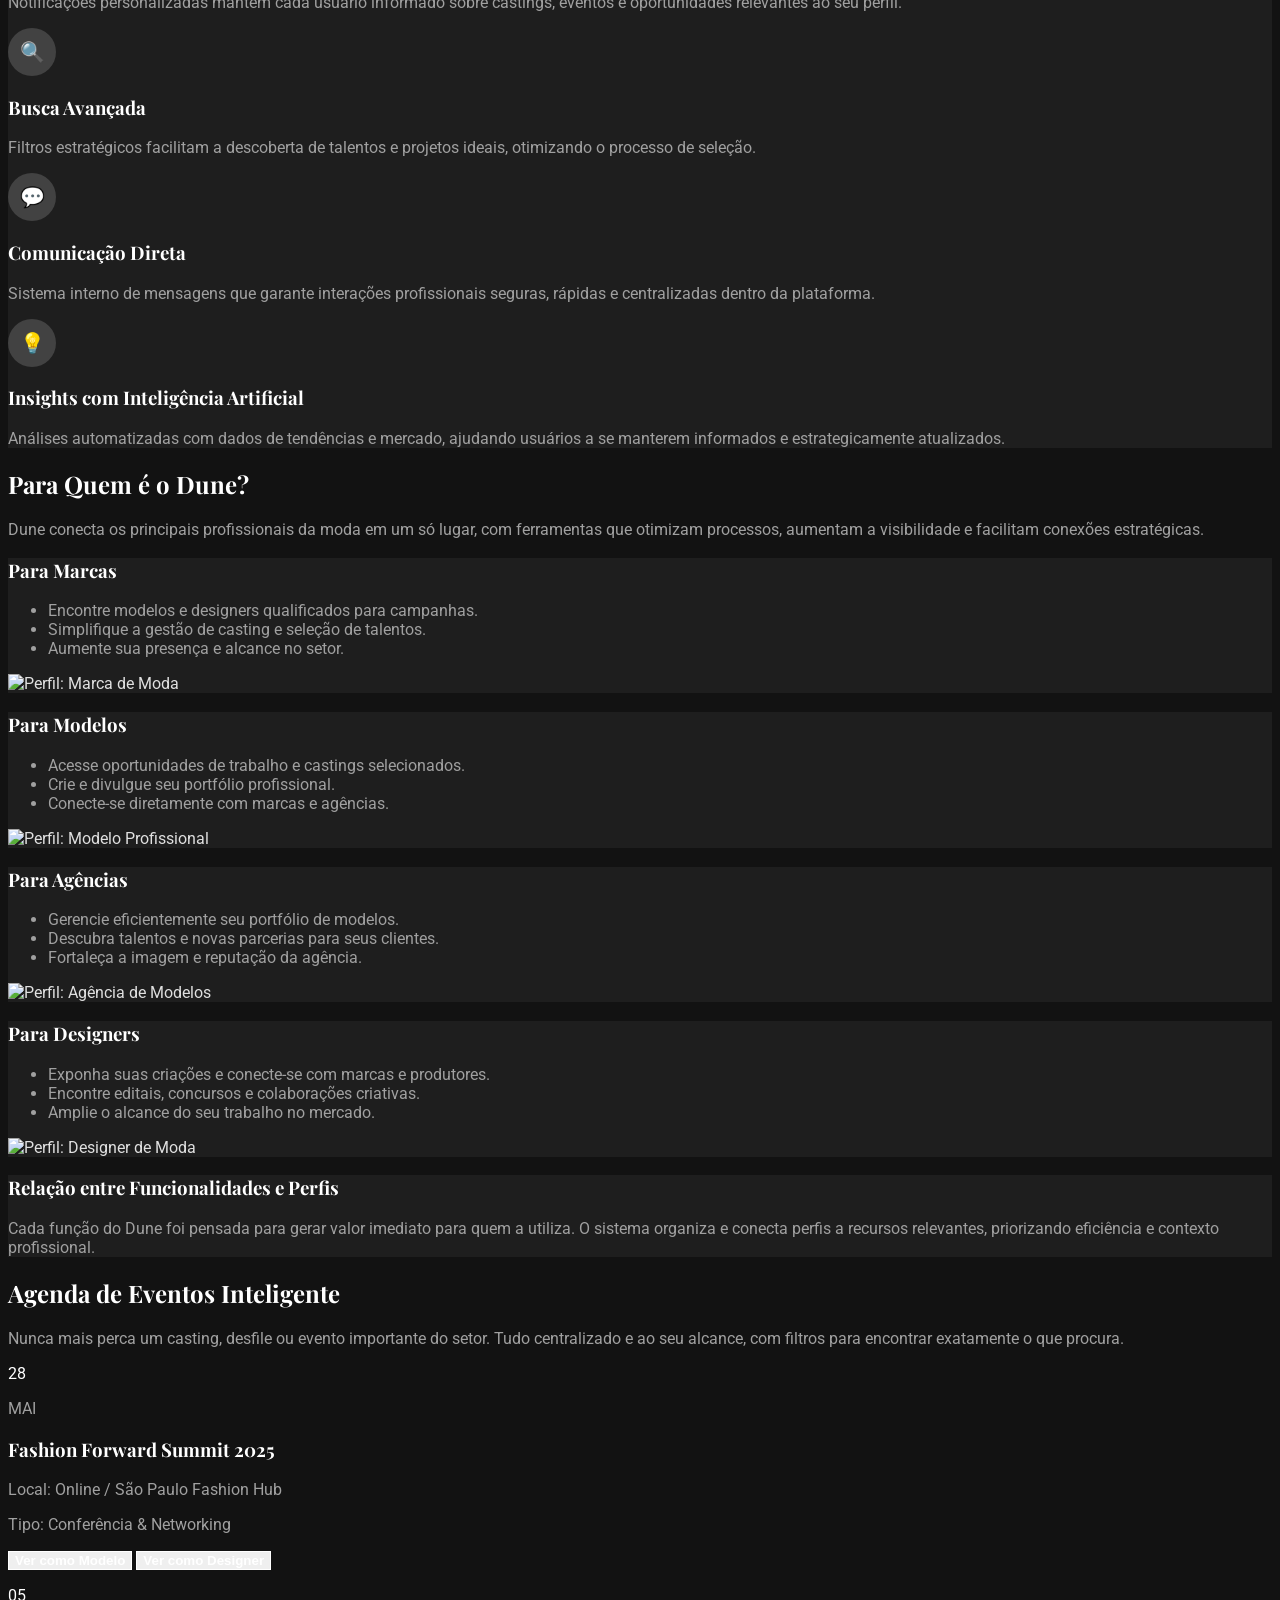
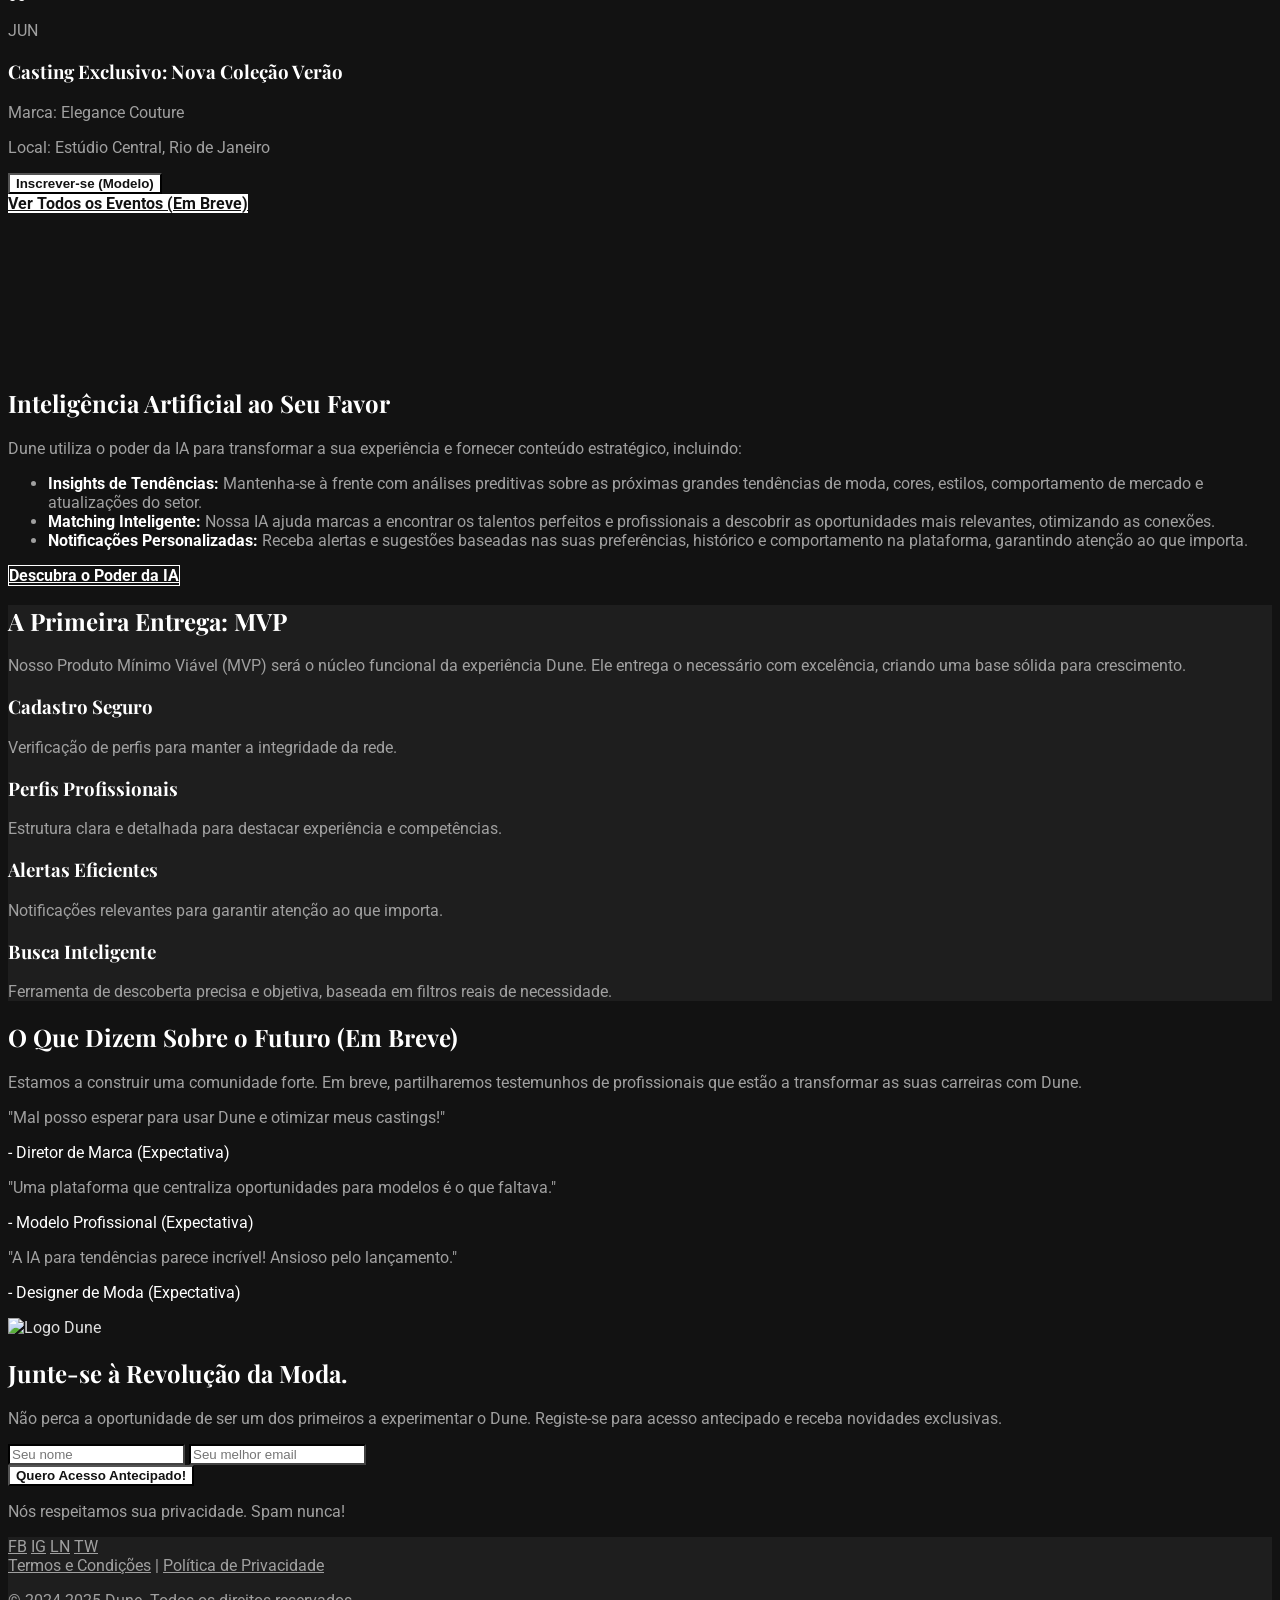
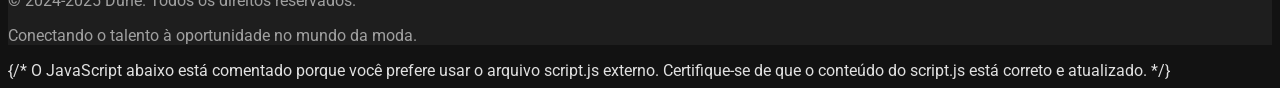
==== commit f0805084: "Menu hambúrguer responsivo, ajuste de grid e fontes no hero" ====
--- a/Dune/index.html
+++ b/Dune/index.html
@@ -12,8 +12,17 @@
 
     <header class="fixed top-0 left-0 right-0 z-50 py-4 card-bg shadow-lg border-b border-custom">
         <div class="container mx-auto px-6 flex justify-between items-center">
-            <h1 class="text-3xl font-bold highlight-text">Dune</h1>
-            <nav>
+            <h1 class="text-3xl font-bold highlight-text">Mode</h1>
+
+            <div class="md:hidden">
+                <button id="menu-btn" class="text-white focus:outline-none">
+                    <svg xmlns="http://www.w3.org/2000/svg" class="h-6 w-6" fill="none" viewBox="0 0 24 24" stroke="currentColor">
+                        <path stroke-linecap="round" stroke-linejoin="round" stroke-width="2" d="M4 6h16M4 12h16m-7 6h7" />
+                    </svg>
+                </button>
+            </div>
+
+            <nav id="menu" class="hidden md:flex items-center">
                 <a href="#why-fancy" class="text-secondary hover:highlight-text px-3 py-2 rounded-md text-sm font-medium">Por quê?</a>
                 <a href="#features" class="text-secondary hover:highlight-text px-3 py-2 rounded-md text-sm font-medium">Funcionalidades</a>
                 <a href="#for-whom" class="text-secondary hover:highlight-text px-3 py-2 rounded-md text-sm font-medium">Para Quem</a>
@@ -22,6 +31,17 @@
                 <a href="#cta-final" class="btn-primary ml-4 px-6 py-2 rounded-lg text-sm">Registo Antecipado</a>
             </nav>
         </div>
+
+        <div id="mobile-menu" class="hidden md:hidden">
+            <nav class="flex flex-col items-center px-2 pt-2 pb-4 space-y-2 sm:px-3 card-bg">
+                <a href="#why-fancy" class="text-secondary hover:highlight-text block w-full text-center px-3 py-2 rounded-md">Por quê?</a>
+                <a href="#features" class="text-secondary hover:highlight-text block w-full text-center px-3 py-2 rounded-md">Funcionalidades</a>
+                <a href="#for-whom" class="text-secondary hover:highlight-text block w-full text-center px-3 py-2 rounded-md">Para Quem</a>
+                <a href="#ai-feature" class="text-secondary hover:highlight-text block w-full text-center px-3 py-2 rounded-md">IA</a>
+                <a href="#mvp" class="text-secondary hover:highlight-text block w-full text-center px-3 py-2 rounded-md">MVP</a>
+                <a href="#cta-final" class="btn-primary mt-4 block w-1/2 mx-auto text-center px-6 py-2 rounded-lg">Registo Antecipado</a>
+            </nav>
+        </div>
     </header>
 
     <section id="hero" class="min-h-screen relative flex items-center justify-center text-center overflow-hidden pt-20">
@@ -31,7 +51,7 @@
         </video>
         <div class="hero-overlay absolute inset-0 z-10"></div>
         <div class="relative z-20 p-8 rounded-lg max-w-3xl mx-auto">
-            <h1 class="text-5xl md:text-7xl font-bold highlight-text mb-4 leading-tight">Conecte. Colabore. Crie.</h1>
+            <h1 class="text-4xl sm:text-5xl md:text-7xl font-bold highlight-text mb-4 leading-tight">Conecte. Colabore. Crie.</h1>
             <h2 class="text-3xl md:text-4xl font-semibold highlight-text mb-6">Apresentando o Dune</h2>
             <p class="text-xl md:text-2xl text-secondary mb-4">
                 Uma plataforma criada para centralizar processos, simplificar conexões e otimizar oportunidades dentro da indústria da moda.
@@ -51,7 +71,7 @@
             <p class="text-lg text-secondary max-w-3xl mx-auto mb-12">
                 A indústria da moda é dinâmica e acelerada, mas ainda enfrenta desafios estruturais. Dune surge como uma solução centralizada, inteligente e orientada por eficiência para resolver os principais obstáculos do setor:
             </p>
-            <div class="grid md:grid-cols-1 lg:grid-cols-3 gap-8">
+            <div class="grid grid-cols-1 lg:grid-cols-3 gap-8">
                 <div class="card-bg p-8 rounded-xl shadow-xl border border-custom transform hover:scale-105 transition-transform duration-300">
                     <div class="icon-placeholder mx-auto mb-4">🧩</div>
                     <h3 class="text-2xl font-bold highlight-text mb-3">Informação Descentralizada</h3>
